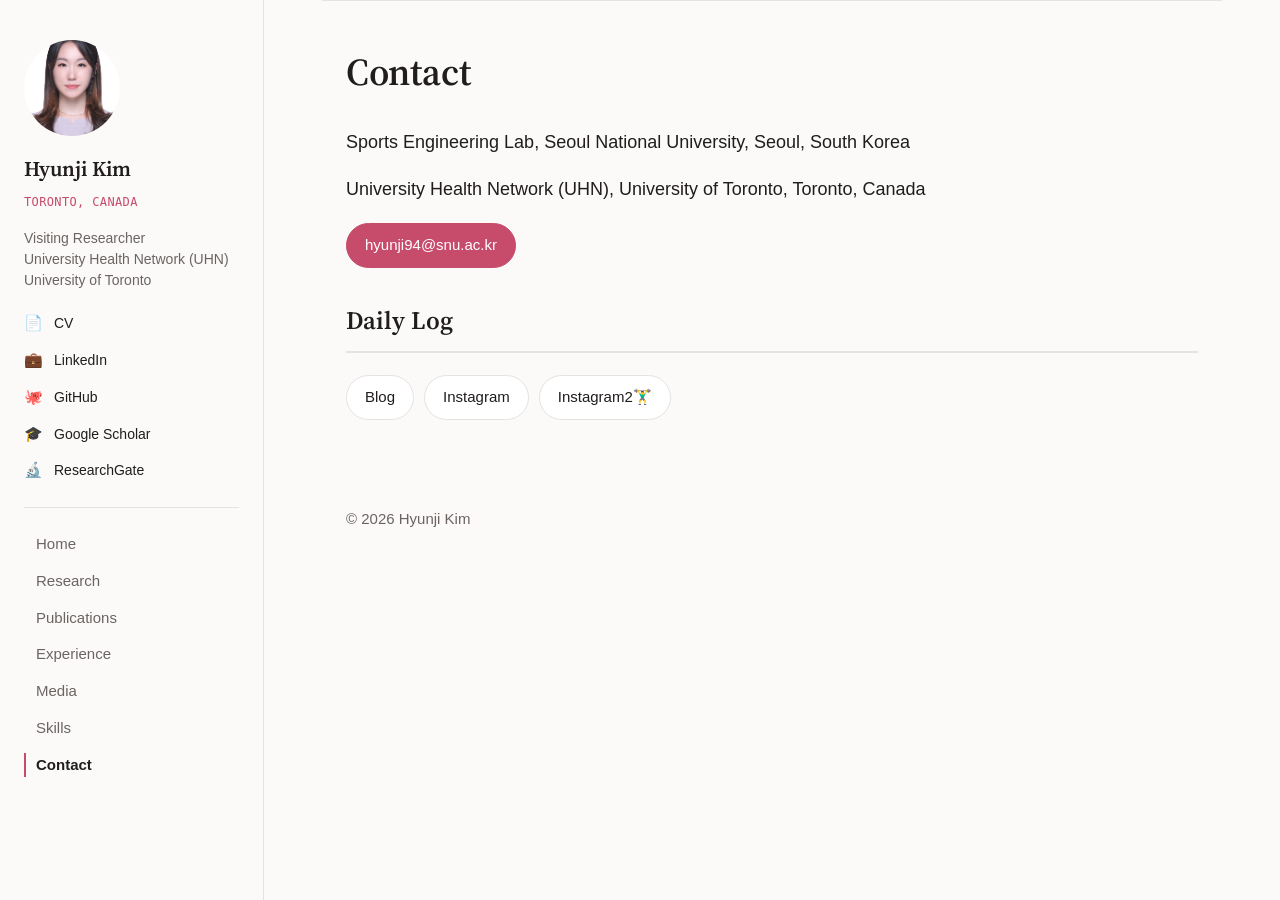
==== contact.html @ 83b2efdd "Fix sidebar not staying fixed on mobile, add link icons, force CSS refresh Root cause of "sidebar is" ====
<!doctype html>
<html lang="en">
<head>
<meta charset="UTF-8">
<meta name="viewport" content="width=device-width, initial-scale=1">
<title>Contact — Hyunji Kim</title>
<meta name="description" content="Contact Hyunji Kim — email, lab addresses at Seoul National University and University Health Network / University of Toronto.">
<link rel="stylesheet" href="style.css?v=4">
</head>
<body>

<div class="app-shell">
  <aside class="sidebar">
    <div class="sidebar-top">
      <div class="sidebar-photo">
        <img src="photo.jpg" alt="Hyunji Kim" onerror="this.style.display='none'; this.nextElementSibling.style.display='flex';">
        <div class="sidebar-photo-fallback">HK</div>
      </div>
      <div class="sidebar-id">
        <a class="sidebar-name" href="index.html">Hyunji Kim</a>
        <p class="sidebar-location">Toronto, Canada</p>
      </div>
    </div>
    <p class="sidebar-role">Visiting Researcher<br>University Health Network (UHN)<br>University of Toronto</p>
    <div class="sidebar-links">
      <a href="https://drive.google.com/file/d/1wwev5_-OX1BcI0KfvLyifdSJuhHzYDey/view?usp=sharing" target="_blank" rel="noopener" aria-label="CV"><span class="link-icon">📄</span><span class="link-label">CV</span></a>
      <a href="https://www.linkedin.com/in/hyunjikim1/" target="_blank" rel="noopener" aria-label="LinkedIn"><span class="link-icon">💼</span><span class="link-label">LinkedIn</span></a>
      <a href="https://github.com/HyunjiKimv" target="_blank" rel="noopener" aria-label="GitHub"><span class="link-icon">🐙</span><span class="link-label">GitHub</span></a>
      <a href="https://scholar.google.co.kr/citations?hl=ko&user=TRpmw5oAAAAJ" target="_blank" rel="noopener" aria-label="Google Scholar"><span class="link-icon">🎓</span><span class="link-label">Google Scholar</span></a>
      <a href="https://www.researchgate.net/profile/Hyunji-Kim-32" target="_blank" rel="noopener" aria-label="ResearchGate"><span class="link-icon">🔬</span><span class="link-label">ResearchGate</span></a>
    </div>
    <nav class="sidebar-nav">
      <a href="index.html">Home</a>
      <a href="research.html">Research</a>
      <a href="publications.html">Publications</a>
      <a href="experience.html">Experience</a>
      <a href="media.html">Media</a>
      <a href="skills.html">Skills</a>
      <a href="contact.html" class="active">Contact</a>
    </nav>
  </aside>

  <div class="main-col">
    <main>
  <section class="section wrap">
    <h1 class="page-title">Contact</h1>
    <p>Sports Engineering Lab, Seoul National University, Seoul, South Korea</p>
    <p>University Health Network (UHN), University of Toronto, Toronto, Canada</p>
    <p><a class="btn btn-primary" href="mailto:hyunji94@snu.ac.kr">hyunji94@snu.ac.kr</a></p>

    <h3 class="sub">Daily Log</h3>
    <div class="hero-links">
      <a class="btn" href="https://blog.naver.com/kimhyunji520" target="_blank" rel="noopener">Blog</a>
      <a class="btn" href="https://instagram.com/hhhyund" target="_blank" rel="noopener">Instagram</a>
      <a class="btn" href="https://instagram.com/hhhyund2" target="_blank" rel="noopener">Instagram2🏋️‍♂️</a>
    </div>
  </section>
    </main>

    <footer class="site-footer wrap">
      <p>&copy; 2026 Hyunji Kim</p>
    </footer>
  </div>
</div>

</body>
</html>
---- style.css ----
@import url('https://fonts.googleapis.com/css2?family=Source+Serif+4:ital,opsz,wght@0,8..60,400..700;1,8..60,400..700&display=swap');

:root {
  --bg: #fbfaf9;
  --surface: #ffffff;
  --text: #201d1c;
  --text-muted: #6b6462;
  --border: #e7e2df;
  --accent: #c74b6b;
  --accent-soft: #f6e4e9;
  --radius: 10px;
  --max-width: 900px;
  --font-display: 'Source Serif 4', Georgia, 'Noto Serif KR', serif;
  --font-mono: ui-monospace, SFMono-Regular, Menlo, Consolas, monospace;
}

@media (prefers-color-scheme: dark) {
  :root {
    --bg: #16130f;
    --surface: #1e1a17;
    --text: #f1ece8;
    --text-muted: #ab9f9a;
    --border: #322c28;
    --accent: #e8879e;
    --accent-soft: #3a2229;
  }
}

* { box-sizing: border-box; }

html { scroll-behavior: smooth; }

body {
  margin: 0;
  background: var(--bg);
  color: var(--text);
  font-family: -apple-system, BlinkMacSystemFont, "Segoe UI", "Noto Sans KR", Pretendard, Roboto, sans-serif;
  line-height: 1.65;
  font-size: 18px;
}

h1, h2, h3, h4, h5, h6 {
  font-family: var(--font-display);
  font-weight: 600;
  margin: 0;
}

.wrap {
  max-width: var(--max-width);
  margin: 0 auto;
  padding: 0 24px;
}

/* App shell + persistent sidebar */
.app-shell {
  display: flex;
  align-items: flex-start;
}

.main-col {
  flex: 1;
  min-width: 0;
}

.sidebar {
  width: 264px;
  flex-shrink: 0;
  padding: 40px 24px;
  border-right: 1px solid var(--border);
  position: sticky;
  top: 0;
  height: 100vh;
  overflow-y: auto;
  display: flex;
  flex-direction: column;
  background: var(--bg);
  z-index: 20;
}

.sidebar-top {
  display: flex;
  flex-direction: column;
  align-items: flex-start;
}

.sidebar-photo {
  position: relative;
  width: 96px;
  height: 96px;
  border-radius: 50%;
  overflow: hidden;
  background: var(--accent-soft);
  margin-bottom: 16px;
  flex-shrink: 0;
}

.sidebar-photo img {
  width: 100%;
  height: 100%;
  object-fit: cover;
  display: block;
}

.sidebar-photo-fallback {
  display: none;
  width: 100%;
  height: 100%;
  align-items: center;
  justify-content: center;
  color: var(--accent);
  font-size: 26px;
  font-weight: 700;
}

.sidebar-id {
  display: flex;
  flex-direction: column;
}

.sidebar-name {
  display: block;
  font-family: var(--font-display);
  font-weight: 600;
  font-size: 21px;
  color: var(--text);
  text-decoration: none;
  margin-bottom: 6px;
}

.sidebar-location {
  font-family: var(--font-mono);
  font-size: 12px;
  text-transform: uppercase;
  letter-spacing: 0.03em;
  color: var(--accent);
  margin: 0;
}

.sidebar-role {
  font-size: 14px;
  line-height: 1.5;
  color: var(--text-muted);
  margin: 16px 0 20px;
}

.sidebar-links {
  display: flex;
  flex-direction: column;
  gap: 12px;
  padding-bottom: 24px;
  margin-bottom: 24px;
  border-bottom: 1px solid var(--border);
}

.sidebar-links a {
  display: flex;
  align-items: center;
  gap: 10px;
  font-size: 14px;
  color: var(--text);
  text-decoration: none;
}

.sidebar-links a:hover { color: var(--accent); }

.link-icon {
  display: inline-flex;
  width: 20px;
  flex-shrink: 0;
  font-size: 15px;
}

.sidebar-nav {
  display: flex;
  flex-direction: column;
  gap: 12px;
}

.sidebar-nav a {
  font-size: 15px;
  color: var(--text-muted);
  text-decoration: none;
  border-left: 2px solid transparent;
  padding-left: 10px;
}

.sidebar-nav a:hover { color: var(--text); }

.sidebar-nav a.active {
  color: var(--text);
  font-weight: 600;
  border-left-color: var(--accent);
}

@media (max-width: 860px) {
  .app-shell { flex-direction: column; }

  .sidebar {
    width: 100%;
    height: auto;
    max-height: 100vh;
    border-right: none;
    border-bottom: 1px solid var(--border);
    padding: 14px 20px;
    gap: 12px;
  }

  .sidebar-top {
    flex-direction: row;
    align-items: center;
    gap: 12px;
  }

  .sidebar-photo {
    width: 40px;
    height: 40px;
    margin-bottom: 0;
  }

  .sidebar-name { font-size: 17px; margin-bottom: 2px; }

  .sidebar-role { display: none; }

  .sidebar-links {
    flex-direction: row;
    gap: 18px;
    padding-bottom: 12px;
    margin-bottom: 12px;
    overflow-x: auto;
  }

  .sidebar-links a { flex-shrink: 0; }

  .link-label { display: none; }

  .link-icon { font-size: 20px; width: auto; }

  .sidebar-nav {
    flex-direction: row;
    overflow-x: auto;
    gap: 20px;
  }

  .sidebar-nav a {
    border-left: none;
    border-bottom: 2px solid transparent;
    padding-left: 0;
    padding-bottom: 3px;
    white-space: nowrap;
  }

  .sidebar-nav a.active {
    border-left-color: transparent;
    border-bottom-color: var(--accent);
  }
}

/* Hero */
.hero {
  padding: 56px 24px 40px;
}

.eyebrow {
  display: block;
  color: var(--accent);
  font-family: var(--font-display);
  font-style: normal;
  font-weight: 600;
  font-size: 19px;
  margin: 0 0 10px;
}

.hero h1 {
  font-family: var(--font-display);
  font-weight: 600;
  font-size: 54px;
  margin: 0 0 18px;
  letter-spacing: -0.01em;
}

.hero-lead {
  color: var(--text-muted);
  font-size: 20px;
  max-width: 60ch;
}

.hero-lead a,
#about p a {
  color: var(--accent);
  text-decoration-color: var(--accent);
  text-decoration-thickness: 1px;
  text-underline-offset: 3px;
}

.hero-lead a:hover,
#about p a:hover {
  color: var(--text);
  text-decoration-color: var(--accent);
}

.hero-links {
  display: flex;
  flex-wrap: wrap;
  gap: 10px;
  margin-top: 22px;
}


.btn {
  display: inline-block;
  padding: 9px 18px;
  border-radius: 999px;
  border: 1px solid var(--border);
  color: var(--text);
  text-decoration: none;
  font-size: 15px;
  background: var(--surface);
}

.btn:hover { border-color: var(--accent); color: var(--accent); }

.btn-primary {
  background: var(--accent);
  border-color: var(--accent);
  color: #fff;
}

.btn-primary:hover { color: #fff; opacity: 0.9; }

/* Sections */
.section {
  padding: 40px 24px;
  border-top: 1px solid var(--border);
}

.section h2 {
  font-family: var(--font-display);
  font-weight: 600;
  font-size: 28px;
  margin: 0 0 20px;
}

.sub {
  font-size: 25px;
  margin: 40px 0 16px;
  padding-bottom: 10px;
  border-bottom: 2px solid var(--border);
}

.sub:first-of-type { margin-top: 32px; }

/* Page title */
.page-title {
  font-size: 38px;
  margin-bottom: 24px;
  letter-spacing: -0.01em;
}

@media (max-width: 560px) {
  .page-title { font-size: 29px; }
}

.section-lead {
  color: var(--text-muted);
  font-size: 18px;
  margin: -8px 0 24px;
}

/* Research */
.research-list {
  display: flex;
  flex-direction: column;
}

.research-item {
  display: flex;
  gap: 24px;
  padding: 28px 0;
  border-bottom: 1px solid var(--border);
  text-decoration: none;
  color: var(--text);
}

.research-item:first-child { padding-top: 0; }
.research-item:last-child { border-bottom: none; }

.research-item:hover .research-item-body h3 { color: var(--accent); }

.research-item .card-media {
  width: 200px;
  flex-shrink: 0;
  border-radius: var(--radius);
  overflow: hidden;
}

.card-media {
  position: relative;
  width: 100%;
  aspect-ratio: 4 / 3;
  background: var(--accent-soft);
}

.card-media img {
  width: 100%;
  height: 100%;
  object-fit: cover;
  display: block;
}

.card-media-fallback {
  display: none;
  width: 100%;
  height: 100%;
  align-items: center;
  justify-content: center;
  font-size: 40px;
}

.research-item-body { flex: 1; min-width: 0; }

.research-item-body h3 {
  font-size: 22px;
  margin: 0 0 8px;
  transition: color 0.15s;
}

.research-item-body p {
  font-size: 16px;
  color: var(--text-muted);
  margin: 0 0 12px;
}

@media (max-width: 600px) {
  .research-item { flex-direction: column; gap: 14px; }
  .research-item .card-media { width: 100%; }
}

.keyword-tags {
  display: flex;
  flex-wrap: wrap;
  row-gap: 6px;
}

.kw {
  position: relative;
  font-family: var(--font-mono);
  color: var(--accent);
  font-size: 12px;
  text-transform: uppercase;
  letter-spacing: 0.03em;
  margin-right: 16px;
}

.kw:not(:last-child)::after {
  content: "";
  position: absolute;
  top: 50%;
  right: -10px;
  width: 3px;
  height: 3px;
  border-radius: 50%;
  background: var(--border);
  transform: translateY(-50%);
}

/* Publication highlights */
.pub-highlight-grid {
  display: grid;
  grid-template-columns: 1fr 1fr;
  gap: 16px;
  margin-bottom: 28px;
}

.pub-highlight-card {
  display: block;
  padding: 18px 20px;
  border: 1px solid var(--border);
  border-radius: var(--radius);
  background: var(--surface);
  text-decoration: none;
  color: var(--text);
}

.pub-highlight-card:hover { border-color: var(--accent); }

.pub-highlight-journal {
  color: var(--accent);
  font-size: 13px;
  font-weight: 600;
  text-transform: uppercase;
  letter-spacing: 0.03em;
  margin-bottom: 6px;
}

.pub-highlight-card h4 {
  font-size: 17px;
  margin: 0 0 8px;
  line-height: 1.4;
}

.pub-highlight-card p {
  font-size: 15px;
  color: var(--text-muted);
  margin: 0;
}

@media (max-width: 640px) {
  .pub-highlight-grid { grid-template-columns: 1fr; }
}

.pillbox {
  display: flex;
  flex-wrap: wrap;
  row-gap: 8px;
  margin-top: 24px;
  padding-top: 20px;
  border-top: 1px solid var(--border);
}

.pill {
  position: relative;
  font-family: var(--font-mono);
  color: var(--accent);
  font-size: 13px;
  text-transform: uppercase;
  letter-spacing: 0.03em;
  margin-right: 18px;
}

.pill:not(:last-child)::after {
  content: "";
  position: absolute;
  top: 50%;
  right: -11px;
  width: 3px;
  height: 3px;
  border-radius: 50%;
  background: var(--border);
  transform: translateY(-50%);
}


/* Publication list (year-grouped) */

.pub-year {
  color: var(--accent);
  font-weight: 700;
  font-size: 16px;
  margin: 24px 0 12px;
}

.pub-year:first-of-type { margin-top: 0; }

.pub-entry {
  margin-bottom: 20px;
  padding-left: 16px;
  border-left: 2px solid var(--accent-soft);
}

.pub-title {
  display: block;
  font-weight: 600;
  font-size: 18px;
  color: var(--text);
  text-decoration: none;
  margin-bottom: 5px;
}

a.pub-title:hover { color: var(--accent); text-decoration: underline; }

.pub-authors {
  font-size: 15px;
  color: var(--text-muted);
  margin-bottom: 3px;
}

.pub-venue {
  font-size: 14px;
  color: var(--text-muted);
  font-style: italic;
}

.pub-venue .tag {
  font-style: normal;
  margin-left: 6px;
}

.pub-status {
  color: var(--accent);
  font-style: normal;
  font-weight: 600;
}

/* Timeline */
.timeline {
  list-style: none;
  margin: 0;
  padding: 0;
}

.timeline li {
  display: grid;
  grid-template-columns: 140px 1fr;
  gap: 16px;
  padding: 18px 0;
  border-bottom: 1px solid var(--border);
}

.timeline li:last-child { border-bottom: none; }

.tl-date {
  color: var(--text-muted);
  font-size: 15px;
  padding-top: 2px;
}

.tl-title { font-weight: 600; font-size: 17px; }

.tl-meta {
  color: var(--accent);
  font-size: 15px;
  margin: 4px 0 6px;
}

.tl-body p {
  margin: 0;
  color: var(--text-muted);
  font-size: 16px;
}

.tl-detail {
  border: none;
  border-radius: 0;
  margin: 0;
  background: transparent;
}

.tl-detail summary {
  padding: 0;
  font-weight: 400;
  font-size: 15px;
  color: var(--accent);
  list-style: none;
}

.tl-detail summary::-webkit-details-marker { display: none; }

.tl-detail p {
  margin: 6px 0 0;
  color: var(--text-muted);
  font-size: 16px;
}

@media (max-width: 560px) {
  .timeline li { grid-template-columns: 1fr; gap: 4px; }
}

/* Publications */
details {
  border: 1px solid var(--border);
  border-radius: var(--radius);
  margin-bottom: 10px;
  background: var(--surface);
}

summary {
  cursor: pointer;
  padding: 14px 18px;
  font-weight: 600;
  font-size: 16px;
}


.tag {
  display: inline-block;
  background: var(--accent-soft);
  color: var(--accent);
  font-size: 12px;
  padding: 2px 9px;
  border-radius: 999px;
  margin-left: 4px;
}

/* Plain lists */
.plain-list {
  padding-left: 20px;
  margin: 0;
}

.plain-list li {
  margin-bottom: 8px;
  font-size: 16px;
  color: var(--text-muted);
}

.plain-list.compact li { margin-bottom: 4px; }

/* Media */
.callout {
  background: var(--surface);
  border: 1px solid var(--border);
  border-radius: var(--radius);
  padding: 16px 20px;
  color: var(--text-muted);
  font-size: 16px;
  margin-bottom: 20px;
}

.media-grid {
  display: grid;
  grid-template-columns: 1fr 1fr;
  gap: 16px;
}

.media-card {
  display: block;
  border: 1px solid var(--border);
  border-radius: var(--radius);
  background: var(--surface);
  overflow: hidden;
  text-decoration: none;
  color: var(--text);
}

.media-card:hover { border-color: var(--accent); }

.media-thumb {
  width: 100%;
  aspect-ratio: 16 / 9;
  object-fit: cover;
  display: block;
}

.media-card-body {
  padding: 14px 16px;
}

.media-date {
  color: var(--text-muted);
  font-size: 13px;
  display: block;
  margin-bottom: 6px;
}

.media-card-body h4 {
  font-size: 16px;
  line-height: 1.4;
  margin: 0 0 10px;
}

@media (max-width: 640px) {
  .media-grid { grid-template-columns: 1fr; }
}

/* Skills */
.skill-block {
  padding: 18px 0;
  border-bottom: 1px solid var(--border);
}

.skill-block:last-child { border-bottom: none; }

.skill-block .sub { margin: 0 0 10px; }

.skill-block p {
  margin: 0;
  color: var(--text-muted);
  font-size: 16px;
}

@media (max-width: 640px) {
  .hero h1 { font-size: 38px; }
}

/* Footer */
.site-footer {
  padding: 32px 24px 64px;
  color: var(--text-muted);
  font-size: 15px;
}

/* Research subpages */
.research-page { padding-top: 40px; }

.back-link {
  display: inline-block;
  margin-bottom: 20px;
  color: var(--accent);
  text-decoration: none;
  font-size: 16px;
}

.back-link:hover { text-decoration: underline; }

.research-page .eyebrow { margin-bottom: 8px; }

.research-page h1 {
  font-size: 34px;
  margin: 0 0 16px;
  letter-spacing: -0.01em;
}

.research-page .keyword-tags { margin-bottom: 28px; }

.research-page h2 {
  font-size: 20px;
  margin: 32px 0 12px;
}

.research-page p {
  color: var(--text-muted);
  font-size: 17px;
}

.research-page .plain-list a {
  color: inherit;
  text-decoration: none;
}

.research-page .plain-list a:hover {
  color: var(--accent);
  text-decoration: underline;
}

/* Figure gallery (research subpages) */
.fig-scroll {
  display: flex;
  gap: 16px;
  overflow-x: auto;
  scroll-snap-type: x mandatory;
  padding-bottom: 10px;
  margin: 0 -24px;
  padding-left: 24px;
  padding-right: 24px;
  -webkit-overflow-scrolling: touch;
  scrollbar-width: thin;
  scrollbar-color: var(--accent) transparent;
}

.fig-scroll::-webkit-scrollbar { height: 6px; }
.fig-scroll::-webkit-scrollbar-thumb { background: var(--border); border-radius: 999px; }
.fig-scroll::-webkit-scrollbar-thumb:hover { background: var(--accent); }

.fig-item {
  flex: 0 0 300px;
  scroll-snap-align: start;
  margin: 0;
}

.fig-media {
  position: relative;
  width: 100%;
  aspect-ratio: 4 / 3;
  border-radius: var(--radius);
  overflow: hidden;
  background: var(--accent-soft);
}

.fig-media img {
  width: 100%;
  height: 100%;
  object-fit: cover;
  display: block;
}

.fig-media-fallback {
  display: none;
  width: 100%;
  height: 100%;
  align-items: center;
  justify-content: center;
  font-size: 32px;
}

.fig-item figcaption {
  margin-top: 8px;
  font-size: 14px;
  color: var(--text-muted);
}

@media (max-width: 560px) {
  .fig-item { flex-basis: 240px; }
}

/* Home highlight slideshow */
.highlight-slideshow {
  position: relative;
  width: 100%;
  aspect-ratio: 16 / 9;
  border-radius: var(--radius);
  overflow: hidden;
  background: var(--accent-soft);
}

.highlight-slideshow-fallback {
  position: absolute;
  inset: 0;
  display: flex;
  align-items: center;
  justify-content: center;
  font-size: 64px;
  z-index: 0;
}

.highlight-slide {
  position: absolute;
  inset: 0;
  width: 100%;
  height: 100%;
  object-fit: cover;
  opacity: 0;
  z-index: 1;
  animation: highlight-fade 25s infinite;
}


@keyframes highlight-fade {
  0% { opacity: 0; }
  2% { opacity: 1; }
  18% { opacity: 1; }
  20% { opacity: 0; }
  100% { opacity: 0; }
}

.highlight-caption {
  margin-top: 10px;
  font-size: 14px;
  color: var(--text-muted);
}
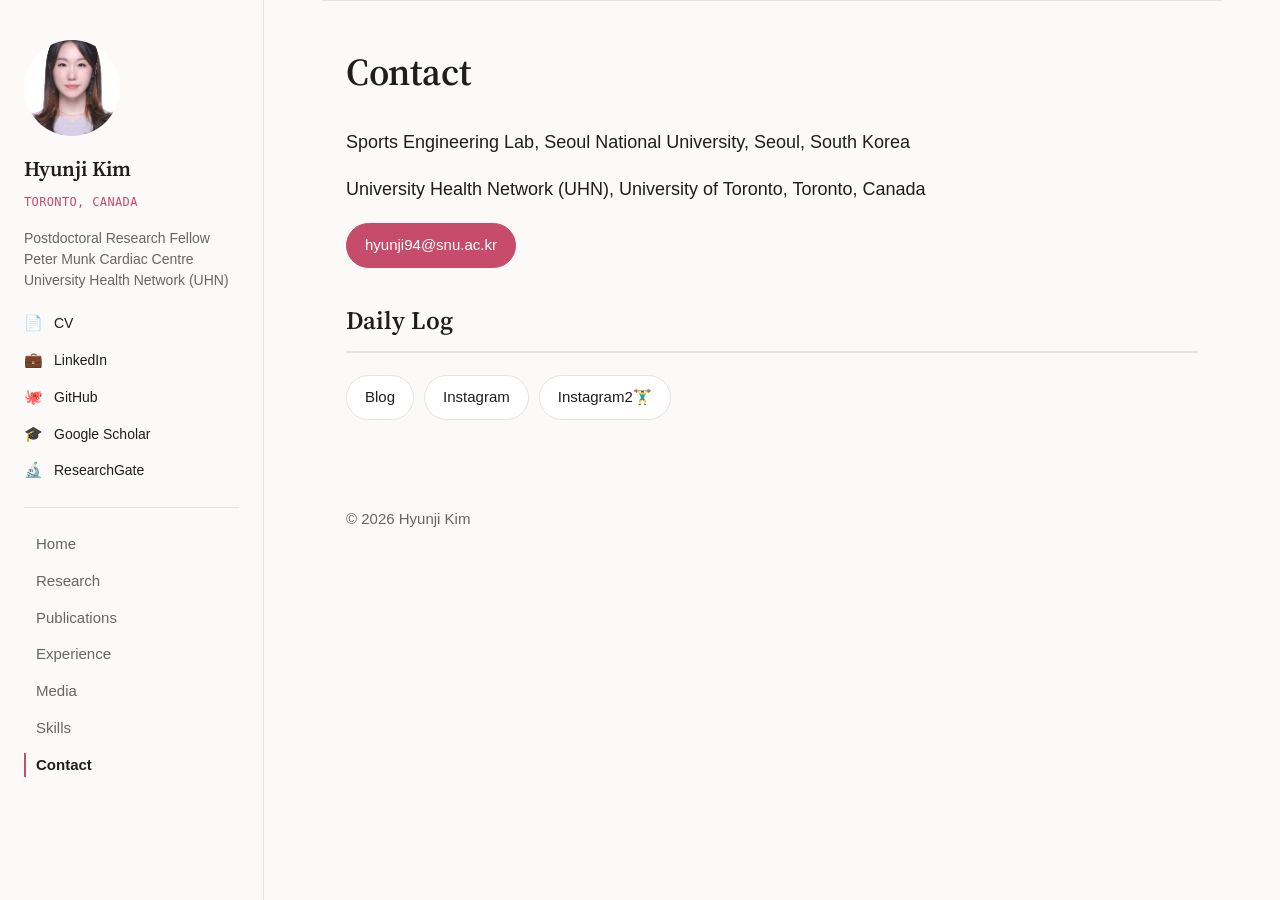
==== commit 743e2f0a: "Update contact.html" ====
--- a/contact.html
+++ b/contact.html
@@ -5,7 +5,7 @@
 <meta name="viewport" content="width=device-width, initial-scale=1">
 <title>Contact — Hyunji Kim</title>
 <meta name="description" content="Contact Hyunji Kim — email, lab addresses at Seoul National University and University Health Network / University of Toronto.">
-<link rel="stylesheet" href="style.css?v=4">
+<link rel="stylesheet" href="style.css?v=7">
 </head>
 <body>
 
@@ -21,7 +21,7 @@
         <p class="sidebar-location">Toronto, Canada</p>
       </div>
     </div>
-    <p class="sidebar-role">Visiting Researcher<br>University Health Network (UHN)<br>University of Toronto</p>
+    <p class="sidebar-role">Postdoctoral Research Fellow<br>Peter Munk Cardiac Centre<br>University Health Network (UHN)</p>
     <div class="sidebar-links">
       <a href="https://drive.google.com/file/d/1wwev5_-OX1BcI0KfvLyifdSJuhHzYDey/view?usp=sharing" target="_blank" rel="noopener" aria-label="CV"><span class="link-icon">📄</span><span class="link-label">CV</span></a>
       <a href="https://www.linkedin.com/in/hyunjikim1/" target="_blank" rel="noopener" aria-label="LinkedIn"><span class="link-icon">💼</span><span class="link-label">LinkedIn</span></a>
--- a/style.css
+++ b/style.css
@@ -39,6 +39,19 @@
   font-size: 18px;
 }
 
+/* Default link color everywhere (overridden by more specific rules like .btn, nav, cards) */
+a {
+  color: var(--accent);
+  text-decoration-color: var(--accent);
+  text-decoration-thickness: 1px;
+  text-underline-offset: 3px;
+}
+
+a:hover {
+  color: var(--text);
+  text-decoration-color: var(--accent);
+}
+
 h1, h2, h3, h4, h5, h6 {
   font-family: var(--font-display);
   font-weight: 600;
@@ -284,19 +297,6 @@
   max-width: 60ch;
 }
 
-.hero-lead a,
-#about p a {
-  color: var(--accent);
-  text-decoration-color: var(--accent);
-  text-decoration-thickness: 1px;
-  text-underline-offset: 3px;
-}
-
-.hero-lead a:hover,
-#about p a:hover {
-  color: var(--text);
-  text-decoration-color: var(--accent);
-}
 
 .hero-links {
   display: flex;
@@ -813,12 +813,10 @@
 }
 
 .research-page .plain-list a {
-  color: inherit;
   text-decoration: none;
 }
 
 .research-page .plain-list a:hover {
-  color: var(--accent);
   text-decoration: underline;
 }
 
@@ -927,3 +925,144 @@
   font-size: 14px;
   color: var(--text-muted);
 }
+
+/* Skills page */
+.lang-list {
+  list-style: none;
+  margin: 0;
+  padding: 0;
+}
+
+.lang-list li {
+  display: flex;
+  align-items: center;
+  gap: 16px;
+  padding: 14px 0;
+  border-bottom: 1px solid var(--border);
+}
+
+.lang-list li:last-child { border-bottom: none; }
+
+.lang-flag { font-size: 28px; line-height: 1; }
+
+.lang-name {
+  font-weight: 600;
+  min-width: 90px;
+}
+
+.lang-level {
+  color: var(--text-muted);
+  font-size: 14px;
+  flex: 1;
+}
+
+.lang-dots {
+  display: flex;
+  gap: 5px;
+  flex-shrink: 0;
+}
+
+.lang-dots .dot {
+  width: 9px;
+  height: 9px;
+  border-radius: 50%;
+  background: var(--border);
+}
+
+.lang-dots .dot.on { background: var(--accent); }
+
+.skill-card-grid {
+  display: grid;
+  grid-template-columns: repeat(3, 1fr);
+  gap: 12px;
+}
+
+.skill-card {
+  display: flex;
+  align-items: flex-start;
+  gap: 10px;
+  padding: 14px;
+  border: 1px solid var(--border);
+  border-radius: var(--radius);
+  background: var(--surface);
+}
+
+.skill-card-icon { font-size: 20px; line-height: 1.3; }
+
+.skill-card-title {
+  font-size: 14px;
+  font-weight: 600;
+  line-height: 1.4;
+}
+
+.skill-card-title small {
+  display: block;
+  font-weight: 400;
+  color: var(--text-muted);
+  font-size: 12px;
+  margin-top: 3px;
+}
+
+@media (max-width: 700px) {
+  .skill-card-grid { grid-template-columns: repeat(2, 1fr); }
+}
+
+@media (max-width: 480px) {
+  .skill-card-grid { grid-template-columns: 1fr; }
+}
+
+.skill-group { margin-bottom: 20px; }
+.skill-group:last-child { margin-bottom: 0; }
+
+.skill-group-label {
+  font-family: var(--font-mono);
+  font-size: 12px;
+  text-transform: uppercase;
+  letter-spacing: 0.03em;
+  color: var(--accent);
+  margin: 0 0 10px;
+}
+
+.icon-list {
+  list-style: none;
+  margin: 0;
+  padding: 0;
+}
+
+.icon-list li {
+  display: flex;
+  align-items: flex-start;
+  gap: 12px;
+  padding: 10px 0;
+  color: var(--text-muted);
+  font-size: 16px;
+}
+
+.icon-list-icon { flex-shrink: 0; font-size: 18px; line-height: 1.5; }
+
+.membership-list {
+  list-style: none;
+  margin: 0;
+  padding: 0;
+}
+
+.membership-list li {
+  display: flex;
+  justify-content: space-between;
+  align-items: baseline;
+  gap: 16px;
+  padding: 12px 0;
+  border-bottom: 1px solid var(--border);
+}
+
+.membership-list li:last-child { border-bottom: none; }
+
+.membership-name { color: var(--text); }
+
+.membership-year {
+  flex-shrink: 0;
+  font-family: var(--font-mono);
+  font-size: 13px;
+  color: var(--accent);
+  white-space: nowrap;
+}
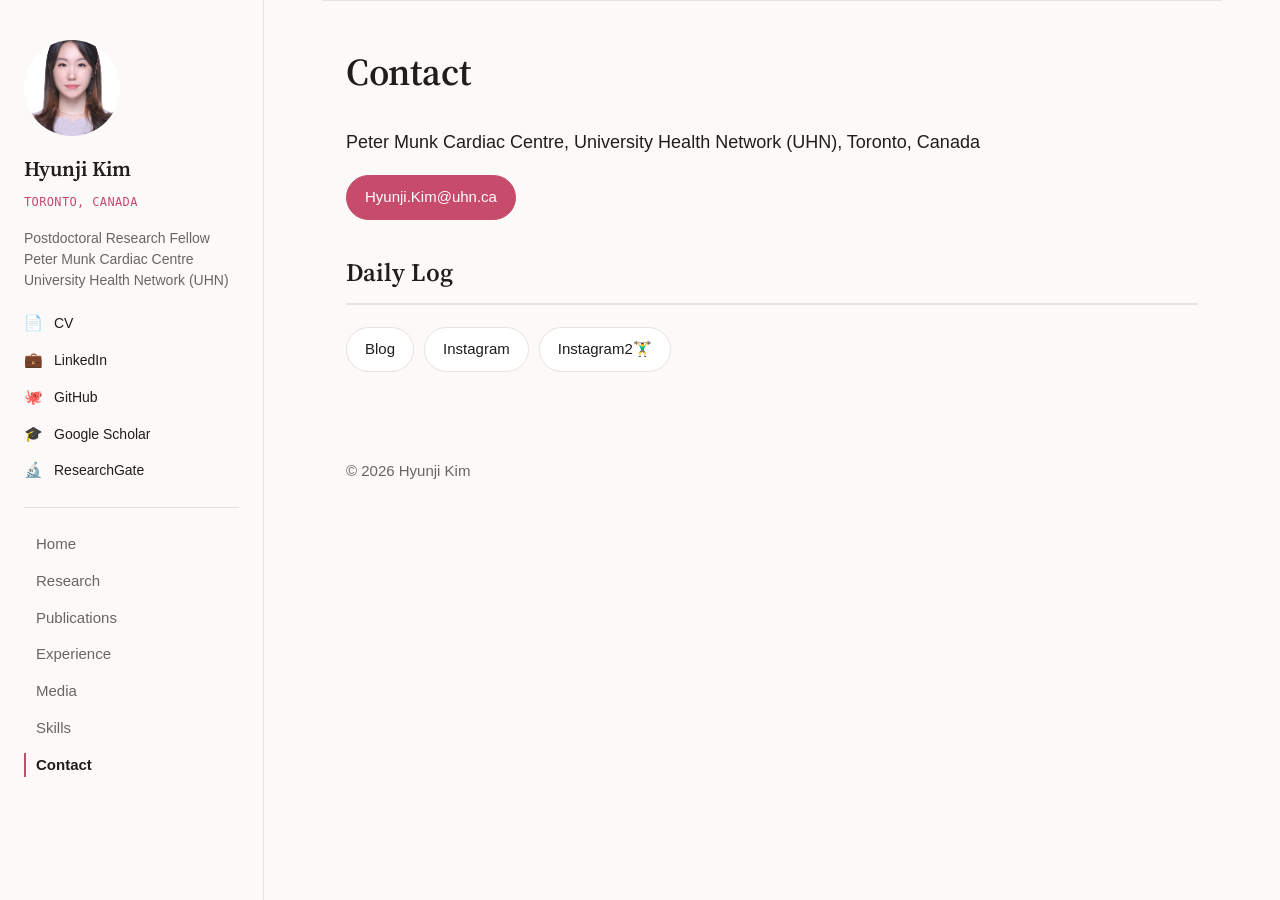
==== commit 92e00283: "Update contact.html" ====
--- a/contact.html
+++ b/contact.html
@@ -44,9 +44,8 @@
     <main>
   <section class="section wrap">
     <h1 class="page-title">Contact</h1>
-    <p>Sports Engineering Lab, Seoul National University, Seoul, South Korea</p>
-    <p>University Health Network (UHN), University of Toronto, Toronto, Canada</p>
-    <p><a class="btn btn-primary" href="mailto:hyunji94@snu.ac.kr">hyunji94@snu.ac.kr</a></p>
+    <p>Peter Munk Cardiac Centre, University Health Network (UHN), Toronto, Canada</p>
+    <p><a class="btn btn-primary" href="mailto:Hyunji.Kim@uhn.ca">Hyunji.Kim@uhn.ca</a></p>
 
     <h3 class="sub">Daily Log</h3>
     <div class="hero-links">
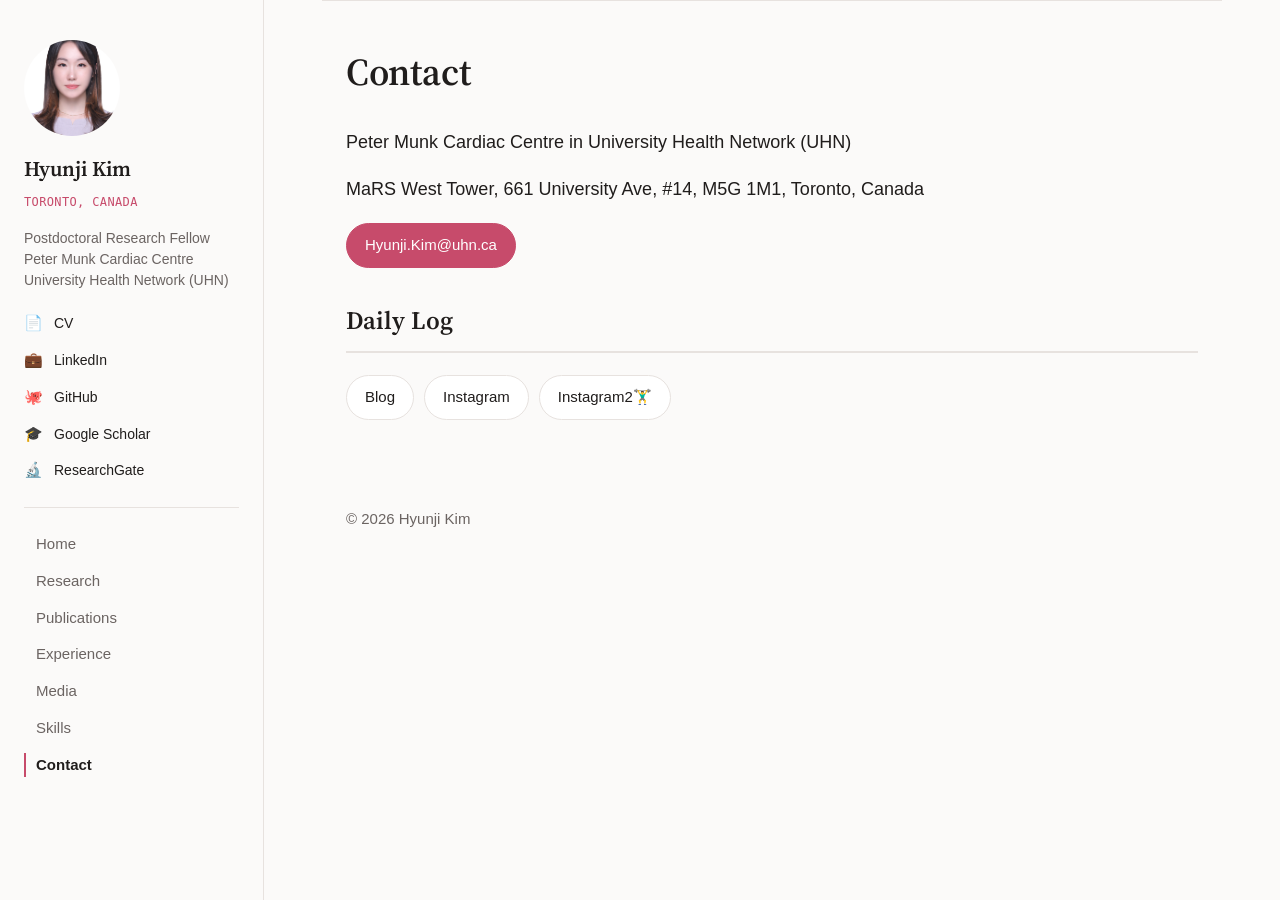
==== commit f6beedae: "Update contact.html" ====
--- a/contact.html
+++ b/contact.html
@@ -5,7 +5,7 @@
 <meta name="viewport" content="width=device-width, initial-scale=1">
 <title>Contact — Hyunji Kim</title>
 <meta name="description" content="Contact Hyunji Kim — email, lab addresses at Seoul National University and University Health Network / University of Toronto.">
-<link rel="stylesheet" href="style.css?v=7">
+<link rel="stylesheet" href="style.css?v=8">
 </head>
 <body>
 
@@ -44,7 +44,8 @@
     <main>
   <section class="section wrap">
     <h1 class="page-title">Contact</h1>
-    <p>Peter Munk Cardiac Centre, University Health Network (UHN), Toronto, Canada</p>
+    <p>Peter Munk Cardiac Centre in University Health Network (UHN)</p>
+    <p>MaRS West Tower, 661 University Ave, #14, M5G 1M1, Toronto, Canada</p>
     <p><a class="btn btn-primary" href="mailto:Hyunji.Kim@uhn.ca">Hyunji.Kim@uhn.ca</a></p>
 
     <h3 class="sub">Daily Log</h3>
--- a/style.css
+++ b/style.css
@@ -887,36 +887,28 @@
   aspect-ratio: 16 / 9;
   border-radius: var(--radius);
   overflow: hidden;
-  background: var(--accent-soft);
-}
-
-.highlight-slideshow-fallback {
-  position: absolute;
-  inset: 0;
-  display: flex;
-  align-items: center;
-  justify-content: center;
-  font-size: 64px;
-  z-index: 0;
-}
+  background: var(--surface);
+  border: 1px solid var(--border);
+}
+
 
 .highlight-slide {
   position: absolute;
   inset: 0;
   width: 100%;
   height: 100%;
-  object-fit: cover;
+  object-fit: contain;
   opacity: 0;
   z-index: 1;
-  animation: highlight-fade 25s infinite;
+  animation: highlight-fade 20s infinite;
 }
 
 
 @keyframes highlight-fade {
   0% { opacity: 0; }
-  2% { opacity: 1; }
-  18% { opacity: 1; }
-  20% { opacity: 0; }
+  2.5% { opacity: 1; }
+  22.5% { opacity: 1; }
+  25% { opacity: 0; }
   100% { opacity: 0; }
 }
 
